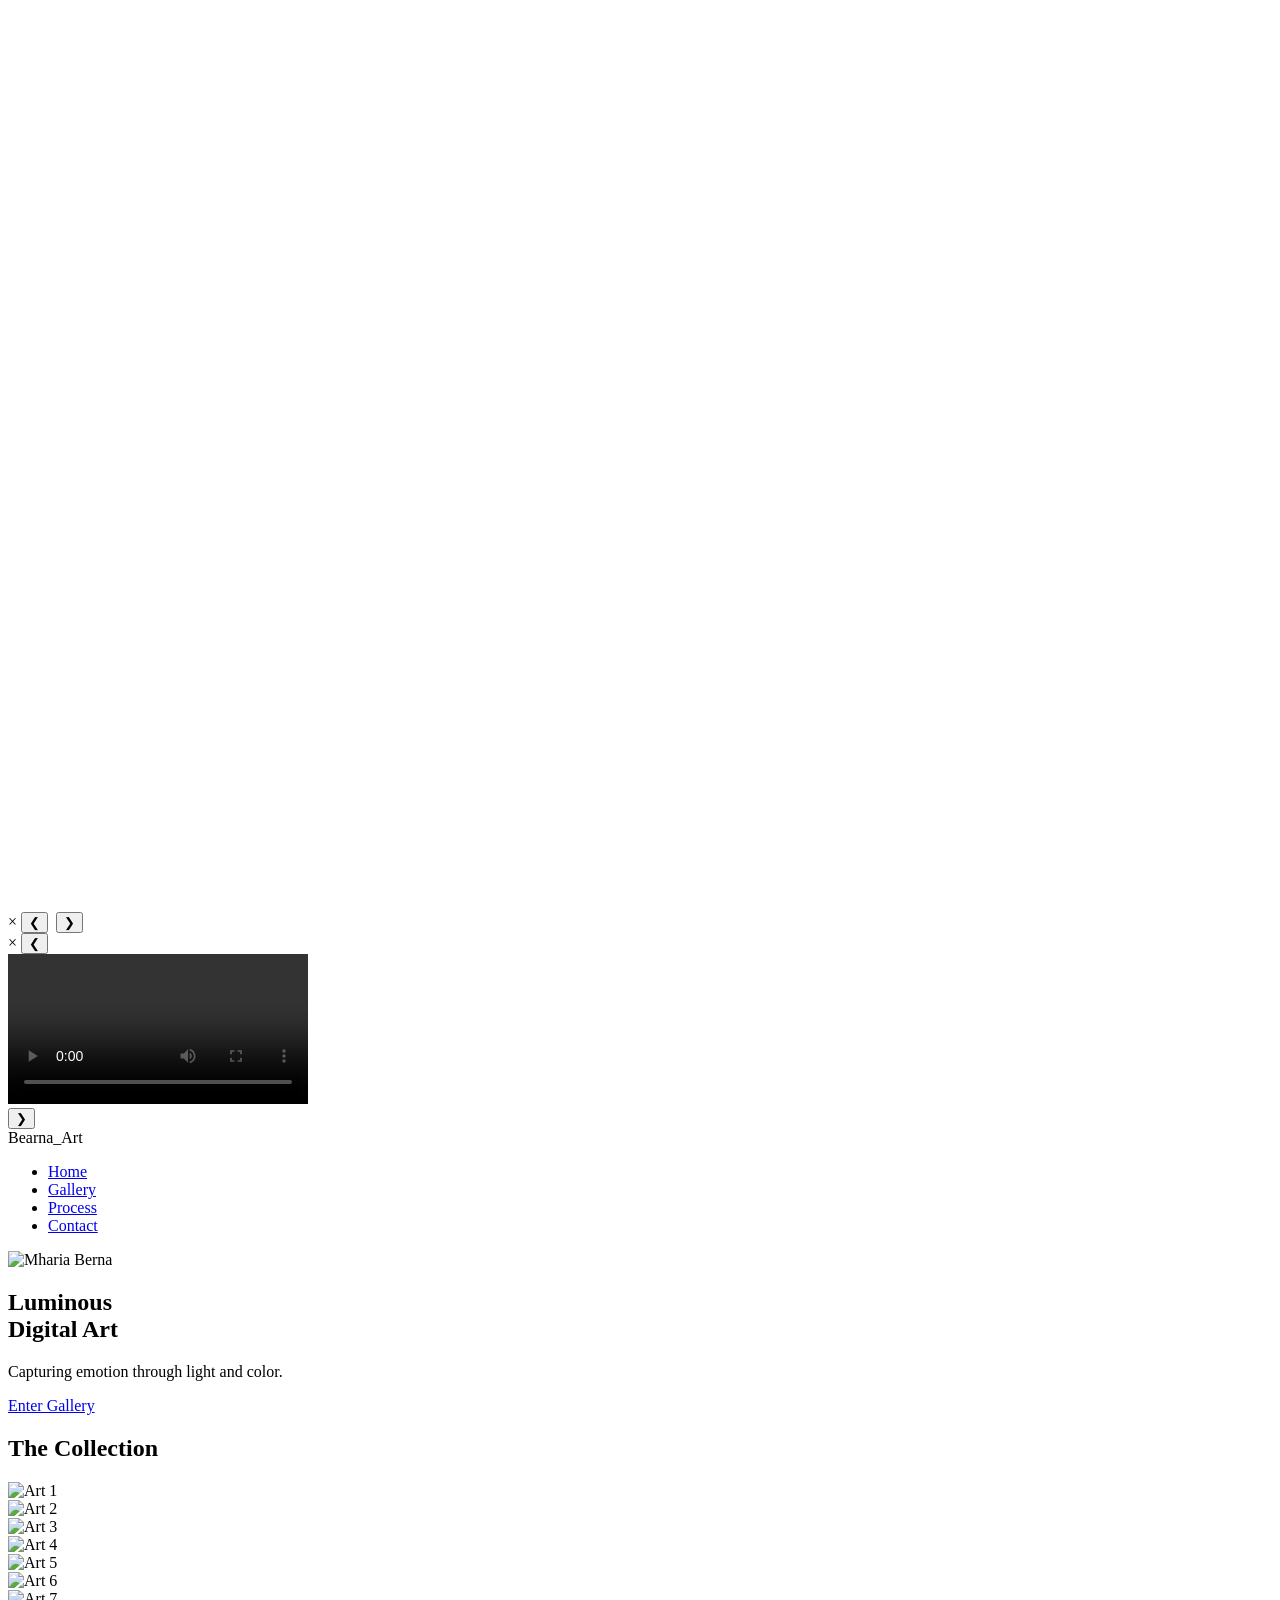
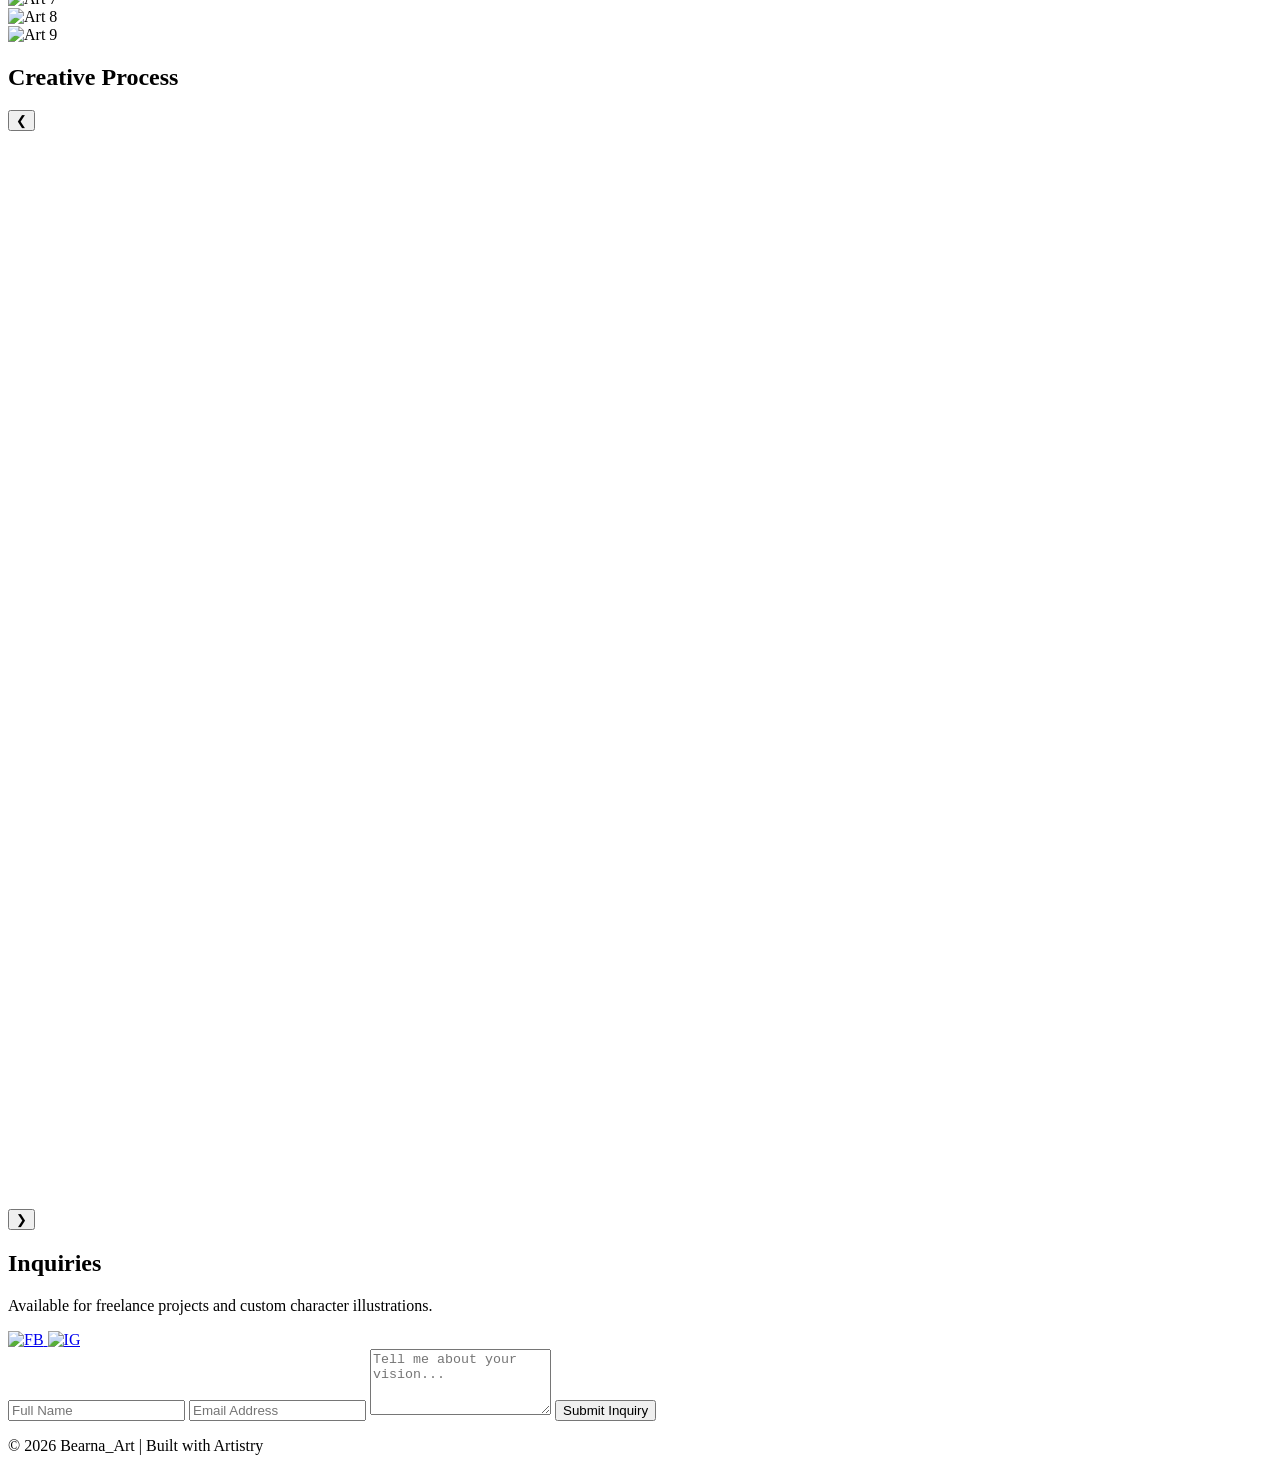
==== index.min.html @ 4965db38 "Add files via upload" ====
<!DOCTYPE html><html lang="en"><head><meta charset="UTF-8"><meta name="viewport" content="width=device-width,initial-scale=1"><title>Bearna_Art | Visual Artist</title><link href="https://fonts.googleapis.com/css2?family=Playfair+Display:ital,wght@0,700;1,700&family=Montserrat:wght@300;400;600&display=swap" rel="stylesheet"><link rel="stylesheet" href="style.css"><link rel="icon" type="image/jpeg" href="images/berna_art.jpg"></head><body><canvas id="paintCanvas"></canvas><div id="lightbox" class="lightbox" onclick="closeLightbox()"><span class="close">&times;</span> <button class="lb-nav lb-prev" onclick="event.stopPropagation(),navigateImages(-1)">&#10094;</button> <img class="lightbox-content" id="lightbox-img" onclick="event.stopPropagation()"> <button class="lb-nav lb-next" onclick="event.stopPropagation(),navigateImages(1)">&#10095;</button></div><div id="videoLightbox" class="lightbox" onclick="closeVideoLightbox()"><span class="close">&times;</span> <button class="lb-nav lb-prev" onclick="event.stopPropagation(),navigateVideos(-1)">&#10094;</button><div class="video-lightbox-wrapper" onclick="event.stopPropagation()"><video id="lightboxVideo" playsinline controls disablepictureinpicture controlslist="nodownload noplaybackrate nofullscreen" oncontextmenu="return!1"><source src="" type="video/mp4"></video></div><button class="lb-nav lb-next" onclick="event.stopPropagation(),navigateVideos(1)">&#10095;</button></div><nav class="glass"><div class="logo">Bearna<span>_Art</span></div><ul><li><a href="#home">Home</a></li><li><a href="#gallery">Gallery</a></li><li><a href="#video">Process</a></li><li><a href="#contact">Contact</a></li></ul></nav><section id="home" class="hero reveal"><div class="hero-container"><div class="profile-area"><div class="profile-pic-wrapper glass"><img src="images/berna_art.jpg" alt="Mharia Berna" class="profile-img"></div></div><div class="hero-content"><h1 class="serif-title">Luminous<br><span>Digital Art</span></h1><p class="subtitle">Capturing emotion through light and color.</p><div class="cta-spacer"><a href="#gallery" class="cta-main glass">Enter Gallery</a></div></div></div></section><section id="gallery" class="reveal"><h2 class="section-title serif-title">The Collection</h2><div class="gallery-container"><div class="gallery-grid" id="galleryGrid"><div class="art-card glass" onclick="openLightbox(this)"><img src="images/berna1.jpg" alt="Art 1"></div><div class="art-card glass" onclick="openLightbox(this)"><img src="images/berna2.jpg" alt="Art 2"></div><div class="art-card glass" onclick="openLightbox(this)"><img src="images/berna3.jpg" alt="Art 3"></div><div class="art-card glass" onclick="openLightbox(this)"><img src="images/berna4.jpg" alt="Art 4"></div><div class="art-card glass" onclick="openLightbox(this)"><img src="images/berna5.jpg" alt="Art 5"></div><div class="art-card glass" onclick="openLightbox(this)"><img src="images/berna6.jpg" alt="Art 6"></div><div class="art-card glass" onclick="openLightbox(this)"><img src="images/berna7.jpg" alt="Art 7"></div><div class="art-card glass" onclick="openLightbox(this)"><img src="images/berna8.jpg" alt="Art 8"></div><div class="art-card glass" onclick="openLightbox(this)"><img src="images/berna9.jpg" alt="Art 9"></div></div></div></section><section id="video" class="reveal"><h2 class="section-title serif-title">Creative Process</h2><div class="video-container" id="videoSliderContainer"><button class="slider-btn prev" onclick="moveVideoSlider(-1)">&#10094;</button><div class="video-viewport"><div class="video-slider" id="videoSlider"><div class="video-slide"><div class="video-wrapper glass"><video playsinline disablepictureinpicture controlslist="nodownload noplaybackrate nofullscreen"><source src="videos/Artwork1.mp4#t=0.001" type="video/mp4"></video></div></div><div class="video-slide"><div class="video-wrapper glass"><video playsinline disablepictureinpicture controlslist="nodownload noplaybackrate nofullscreen"><source src="videos/Artwork2.mp4#t=0.001" type="video/mp4"></video></div></div><div class="video-slide"><div class="video-wrapper glass"><video playsinline disablepictureinpicture controlslist="nodownload noplaybackrate nofullscreen"><source src="videos/Artwork3.mp4#t=0.001" type="video/mp4"></video></div></div><div class="video-slide"><div class="video-wrapper glass"><video playsinline disablepictureinpicture controlslist="nodownload noplaybackrate nofullscreen"><source src="videos/Artwork4.mp4#t=0.001" type="video/mp4"></video></div></div><div class="video-slide"><div class="video-wrapper glass"><video playsinline disablepictureinpicture controlslist="nodownload noplaybackrate nofullscreen"><source src="videos/Artwork5.mp4#t=0.001" type="video/mp4"></video></div></div><div class="video-slide"><div class="video-wrapper glass"><video playsinline disablepictureinpicture controlslist="nodownload noplaybackrate nofullscreen"><source src="videos/Artwork6.mp4#t=0.001" type="video/mp4"></video></div></div><div class="video-slide"><div class="video-wrapper glass"><video playsinline disablepictureinpicture controlslist="nodownload noplaybackrate nofullscreen"><source src="videos/Artwork7.mp4#t=0.001" type="video/mp4"></video></div></div></div></div><button class="slider-btn next" onclick="moveVideoSlider(1)">&#10095;</button></div></section><section id="contact" class="reveal"><div class="contact-container glass"><div class="contact-info"><h2 class="serif-title">Inquiries</h2><p>Available for freelance projects and custom character illustrations.</p><div class="social-links"><a href="https://www.facebook.com/mhariabernaalcancia" target="_blank" class="social-icon"><img src="https://upload.wikimedia.org/wikipedia/commons/b/b8/2021_Facebook_icon.svg" alt="FB" class="glass-icon"> </a><a href="https://www.instagram.com/bearna_art" target="_blank" class="social-icon"><img src="https://upload.wikimedia.org/wikipedia/commons/a/a5/Instagram_icon.png" alt="IG" class="glass-icon"></a></div></div><form class="contact-form" id="contactForm"><input type="text" name="name" id="userName" placeholder="Full Name" required> <input type="email" name="email" id="userEmail" placeholder="Email Address" required> <textarea name="message" id="userMessage" placeholder="Tell me about your vision..." rows="4" required></textarea> <button type="submit" id="submitBtn" class="submit-btn glass">Submit Inquiry</button></form><div id="thankYouMessage" class="thank-you-area" style="display:none"><div class="success-glow"></div><h2 class="serif-title">Message Sent</h2><p>Thank you for reaching out. I'll review your vision and get back to you shortly.</p><button onclick="resetForm()" class="cta-main glass" style="margin-top:20px;font-size:.7rem;padding:12px 30px">Send Another</button></div></div></section><footer><p>&copy; 2026 Bearna_Art | Built with Artistry</p></footer><script src="script.js"></script></body></html>
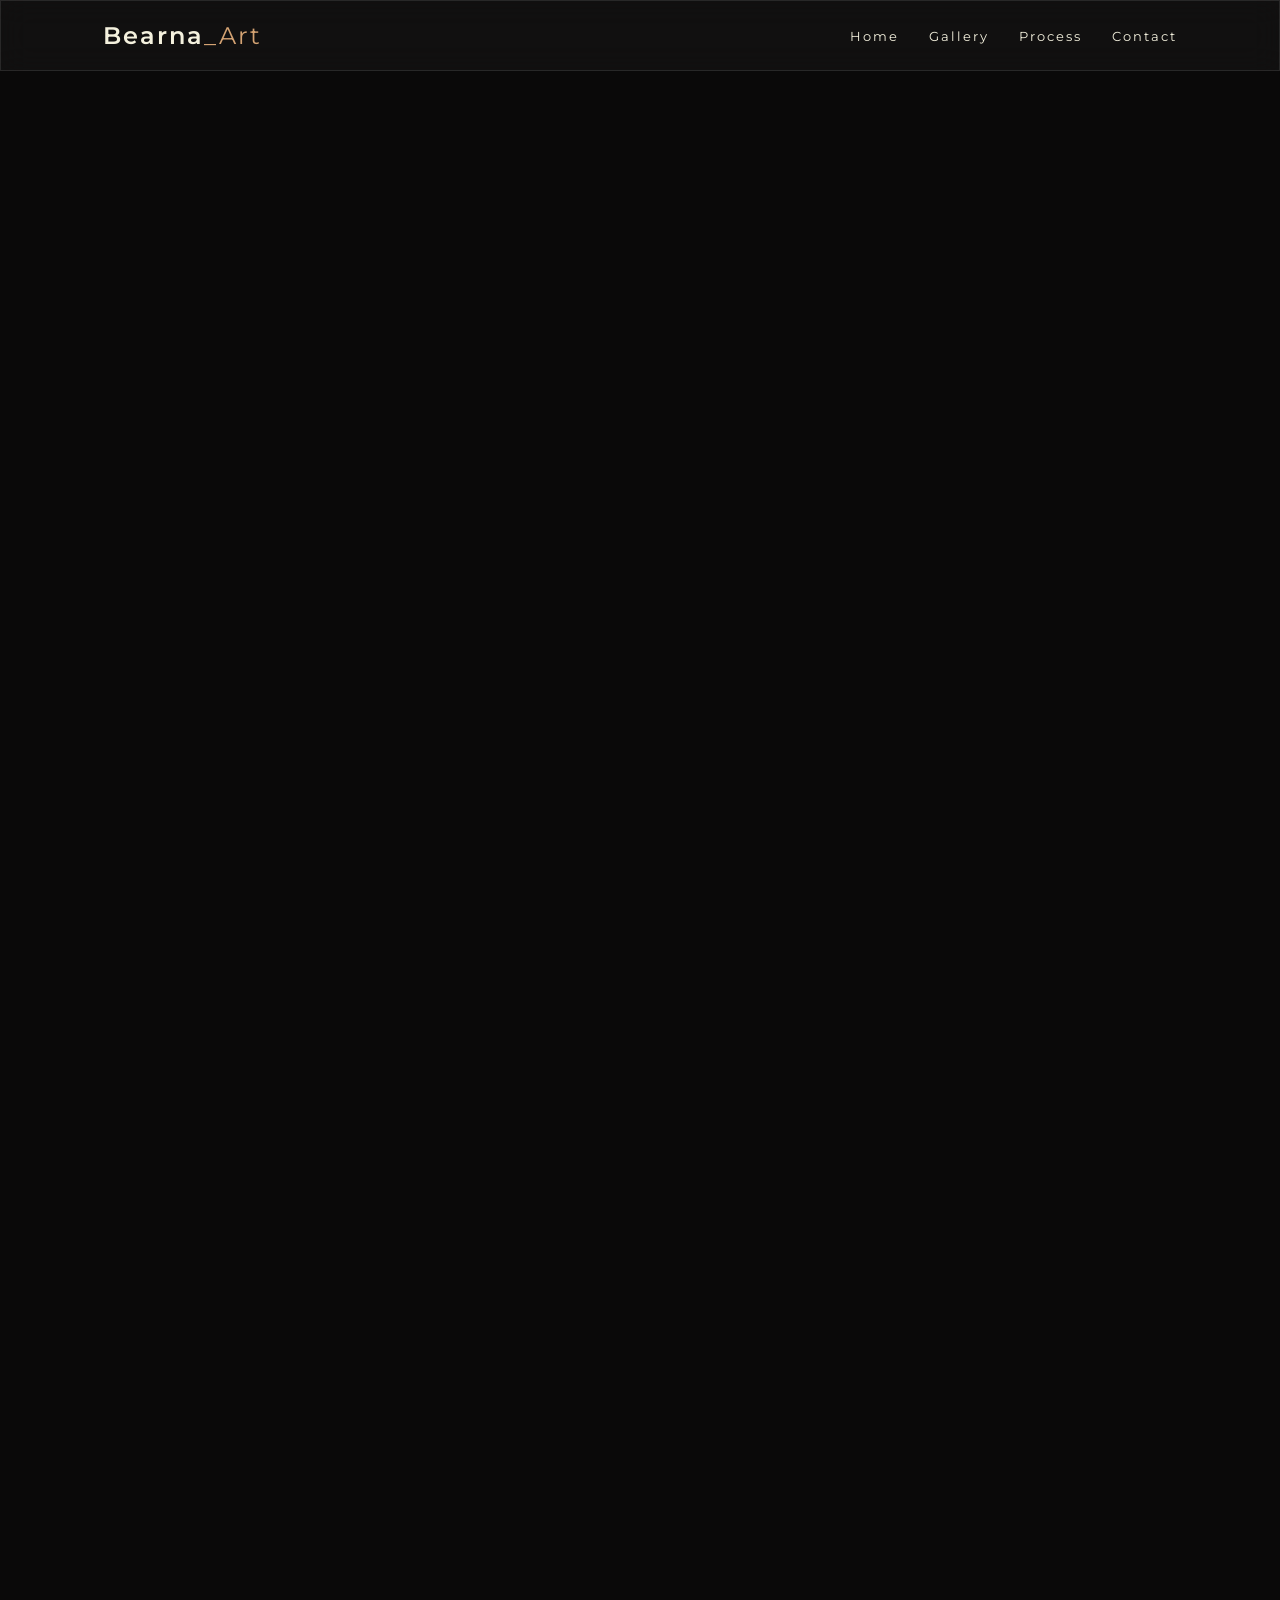
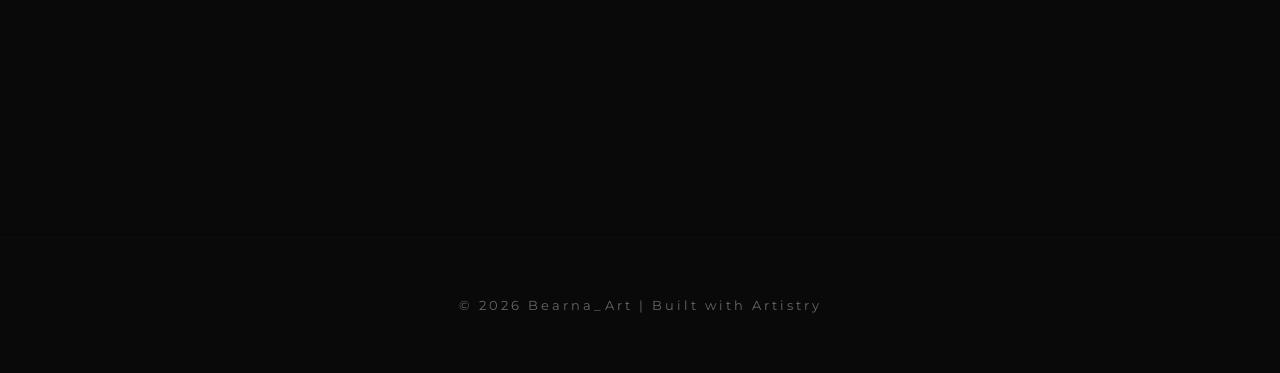
==== commit 0ab5de1f: "Add files via upload" ====
--- a/index.min.html
+++ b/index.min.html
@@ -1 +1 @@
-<!DOCTYPE html><html lang="en"><head><meta charset="UTF-8"><meta name="viewport" content="width=device-width,initial-scale=1"><title>Bearna_Art | Visual Artist</title><link href="https://fonts.googleapis.com/css2?family=Playfair+Display:ital,wght@0,700;1,700&family=Montserrat:wght@300;400;600&display=swap" rel="stylesheet"><link rel="stylesheet" href="style.css"><link rel="icon" type="image/jpeg" href="images/berna_art.jpg"></head><body><canvas id="paintCanvas"></canvas><div id="lightbox" class="lightbox" onclick="closeLightbox()"><span class="close">&times;</span> <button class="lb-nav lb-prev" onclick="event.stopPropagation(),navigateImages(-1)">&#10094;</button> <img class="lightbox-content" id="lightbox-img" onclick="event.stopPropagation()"> <button class="lb-nav lb-next" onclick="event.stopPropagation(),navigateImages(1)">&#10095;</button></div><div id="videoLightbox" class="lightbox" onclick="closeVideoLightbox()"><span class="close">&times;</span> <button class="lb-nav lb-prev" onclick="event.stopPropagation(),navigateVideos(-1)">&#10094;</button><div class="video-lightbox-wrapper" onclick="event.stopPropagation()"><video id="lightboxVideo" playsinline controls disablepictureinpicture controlslist="nodownload noplaybackrate nofullscreen" oncontextmenu="return!1"><source src="" type="video/mp4"></video></div><button class="lb-nav lb-next" onclick="event.stopPropagation(),navigateVideos(1)">&#10095;</button></div><nav class="glass"><div class="logo">Bearna<span>_Art</span></div><ul><li><a href="#home">Home</a></li><li><a href="#gallery">Gallery</a></li><li><a href="#video">Process</a></li><li><a href="#contact">Contact</a></li></ul></nav><section id="home" class="hero reveal"><div class="hero-container"><div class="profile-area"><div class="profile-pic-wrapper glass"><img src="images/berna_art.jpg" alt="Mharia Berna" class="profile-img"></div></div><div class="hero-content"><h1 class="serif-title">Luminous<br><span>Digital Art</span></h1><p class="subtitle">Capturing emotion through light and color.</p><div class="cta-spacer"><a href="#gallery" class="cta-main glass">Enter Gallery</a></div></div></div></section><section id="gallery" class="reveal"><h2 class="section-title serif-title">The Collection</h2><div class="gallery-container"><div class="gallery-grid" id="galleryGrid"><div class="art-card glass" onclick="openLightbox(this)"><img src="images/berna1.jpg" alt="Art 1"></div><div class="art-card glass" onclick="openLightbox(this)"><img src="images/berna2.jpg" alt="Art 2"></div><div class="art-card glass" onclick="openLightbox(this)"><img src="images/berna3.jpg" alt="Art 3"></div><div class="art-card glass" onclick="openLightbox(this)"><img src="images/berna4.jpg" alt="Art 4"></div><div class="art-card glass" onclick="openLightbox(this)"><img src="images/berna5.jpg" alt="Art 5"></div><div class="art-card glass" onclick="openLightbox(this)"><img src="images/berna6.jpg" alt="Art 6"></div><div class="art-card glass" onclick="openLightbox(this)"><img src="images/berna7.jpg" alt="Art 7"></div><div class="art-card glass" onclick="openLightbox(this)"><img src="images/berna8.jpg" alt="Art 8"></div><div class="art-card glass" onclick="openLightbox(this)"><img src="images/berna9.jpg" alt="Art 9"></div></div></div></section><section id="video" class="reveal"><h2 class="section-title serif-title">Creative Process</h2><div class="video-container" id="videoSliderContainer"><button class="slider-btn prev" onclick="moveVideoSlider(-1)">&#10094;</button><div class="video-viewport"><div class="video-slider" id="videoSlider"><div class="video-slide"><div class="video-wrapper glass"><video playsinline disablepictureinpicture controlslist="nodownload noplaybackrate nofullscreen"><source src="videos/Artwork1.mp4#t=0.001" type="video/mp4"></video></div></div><div class="video-slide"><div class="video-wrapper glass"><video playsinline disablepictureinpicture controlslist="nodownload noplaybackrate nofullscreen"><source src="videos/Artwork2.mp4#t=0.001" type="video/mp4"></video></div></div><div class="video-slide"><div class="video-wrapper glass"><video playsinline disablepictureinpicture controlslist="nodownload noplaybackrate nofullscreen"><source src="videos/Artwork3.mp4#t=0.001" type="video/mp4"></video></div></div><div class="video-slide"><div class="video-wrapper glass"><video playsinline disablepictureinpicture controlslist="nodownload noplaybackrate nofullscreen"><source src="videos/Artwork4.mp4#t=0.001" type="video/mp4"></video></div></div><div class="video-slide"><div class="video-wrapper glass"><video playsinline disablepictureinpicture controlslist="nodownload noplaybackrate nofullscreen"><source src="videos/Artwork5.mp4#t=0.001" type="video/mp4"></video></div></div><div class="video-slide"><div class="video-wrapper glass"><video playsinline disablepictureinpicture controlslist="nodownload noplaybackrate nofullscreen"><source src="videos/Artwork6.mp4#t=0.001" type="video/mp4"></video></div></div><div class="video-slide"><div class="video-wrapper glass"><video playsinline disablepictureinpicture controlslist="nodownload noplaybackrate nofullscreen"><source src="videos/Artwork7.mp4#t=0.001" type="video/mp4"></video></div></div></div></div><button class="slider-btn next" onclick="moveVideoSlider(1)">&#10095;</button></div></section><section id="contact" class="reveal"><div class="contact-container glass"><div class="contact-info"><h2 class="serif-title">Inquiries</h2><p>Available for freelance projects and custom character illustrations.</p><div class="social-links"><a href="https://www.facebook.com/mhariabernaalcancia" target="_blank" class="social-icon"><img src="https://upload.wikimedia.org/wikipedia/commons/b/b8/2021_Facebook_icon.svg" alt="FB" class="glass-icon"> </a><a href="https://www.instagram.com/bearna_art" target="_blank" class="social-icon"><img src="https://upload.wikimedia.org/wikipedia/commons/a/a5/Instagram_icon.png" alt="IG" class="glass-icon"></a></div></div><form class="contact-form" id="contactForm"><input type="text" name="name" id="userName" placeholder="Full Name" required> <input type="email" name="email" id="userEmail" placeholder="Email Address" required> <textarea name="message" id="userMessage" placeholder="Tell me about your vision..." rows="4" required></textarea> <button type="submit" id="submitBtn" class="submit-btn glass">Submit Inquiry</button></form><div id="thankYouMessage" class="thank-you-area" style="display:none"><div class="success-glow"></div><h2 class="serif-title">Message Sent</h2><p>Thank you for reaching out. I'll review your vision and get back to you shortly.</p><button onclick="resetForm()" class="cta-main glass" style="margin-top:20px;font-size:.7rem;padding:12px 30px">Send Another</button></div></div></section><footer><p>&copy; 2026 Bearna_Art | Built with Artistry</p></footer><script src="script.js"></script></body></html>+<!DOCTYPE html><html lang="en"><head><meta charset="UTF-8"><meta name="viewport" content="width=device-width,initial-scale=1"><title>Bearna_Art | Visual Artist</title><link href="https://fonts.googleapis.com/css2?family=Playfair+Display:ital,wght@0,700;1,700&family=Montserrat:wght@300;400;600&display=swap" rel="stylesheet"><link rel="stylesheet" href="style.css"><link rel="icon" type="image/jpeg" href="images/berna_art.jpg"></head><body><canvas id="paintCanvas"></canvas><div id="lightbox" class="lightbox" onclick="closeLightbox()"><span class="close">&times;</span> <button class="lb-nav lb-prev" onclick="event.stopPropagation(); navigateImages(-1)">&#10094;</button> <img class="lightbox-content" id="lightbox-img" onclick="event.stopPropagation()"> <button class="lb-nav lb-next" onclick="event.stopPropagation(); navigateImages(1)">&#10095;</button></div><div id="videoLightbox" class="lightbox" onclick="closeVideoLightbox()"><span class="close">&times;</span> <button class="lb-nav lb-prev" onclick="event.stopPropagation(); navigateVideos(-1)">&#10094;</button><div class="video-lightbox-wrapper" onclick="event.stopPropagation()"><video id="lightboxVideo" playsinline controls disablepictureinpicture controlslist="nodownload noplaybackrate nofullscreen" oncontextmenu="return false;"><source src="" type="video/mp4"></video></div><button class="lb-nav lb-next" onclick="event.stopPropagation(); navigateVideos(1)">&#10095;</button></div><nav class="glass"><div class="logo">Bearna<span>_Art</span></div><ul><li><a href="#home">Home</a></li><li><a href="#gallery">Gallery</a></li><li><a href="#video">Process</a></li><li><a href="#contact">Contact</a></li></ul></nav><section id="home" class="hero reveal"><div class="hero-container"><div class="profile-area"><div class="profile-pic-wrapper glass"><img src="images/berna_art.jpg" alt="Mharia Berna" class="profile-img"></div></div><div class="hero-content"><h1 class="serif-title">Luminous<br><span>Digital Art</span></h1><p class="subtitle">Capturing emotion through light and color.</p><div class="cta-spacer"><a href="#gallery" class="cta-main glass">Enter Gallery</a></div></div></div></section><section id="gallery" class="reveal"><h2 class="section-title serif-title">The Collection</h2><div class="gallery-container"><div class="gallery-grid" id="galleryGrid"><div class="art-card glass" onclick="openLightbox(this)"><img src="images/berna1.jpg" alt="Art 1"></div><div class="art-card glass" onclick="openLightbox(this)"><img src="images/berna2.jpg" alt="Art 2"></div><div class="art-card glass" onclick="openLightbox(this)"><img src="images/berna3.jpg" alt="Art 3"></div><div class="art-card glass" onclick="openLightbox(this)"><img src="images/berna4.jpg" alt="Art 4"></div><div class="art-card glass" onclick="openLightbox(this)"><img src="images/berna5.jpg" alt="Art 5"></div><div class="art-card glass" onclick="openLightbox(this)"><img src="images/berna6.jpg" alt="Art 6"></div><div class="art-card glass" onclick="openLightbox(this)"><img src="images/berna7.jpg" alt="Art 7"></div><div class="art-card glass" onclick="openLightbox(this)"><img src="images/berna8.jpg" alt="Art 8"></div><div class="art-card glass" onclick="openLightbox(this)"><img src="images/berna9.jpg" alt="Art 9"></div><div class="art-card glass" onclick="openLightbox(this)"><img src="images/IMG_1.jpg" alt="Art 1"></div><div class="art-card glass" onclick="openLightbox(this)"><img src="images/IMG_2.jpg" alt="Art 1"></div><div class="art-card glass" onclick="openLightbox(this)"><img src="images/IMG_3.JPG" alt="Art 1"></div><div class="art-card glass" onclick="openLightbox(this)"><img src="images/IMG_4.JPG" alt="Art 1"></div><div class="art-card glass" onclick="openLightbox(this)"><img src="images/IMG_5.JPG" alt="Art 1"></div><div class="art-card glass" onclick="openLightbox(this)"><img src="images/IMG_6.JPG" alt="Art 1"></div><div class="art-card glass" onclick="openLightbox(this)"><img src="images/IMG_7.JPG" alt="Art 1"></div><div class="art-card glass" onclick="openLightbox(this)"><img src="images/IMG_8.JPG" alt="Art 1"></div><div class="art-card glass" onclick="openLightbox(this)"><img src="images/IMG_9.JPG" alt="Art 1"></div><div class="art-card glass" onclick="openLightbox(this)"><img src="images/IMG_10.jpg" alt="Art 1"></div><div class="art-card glass" onclick="openLightbox(this)"><img src="images/IMG_11.JPG" alt="Art 1"></div><div class="art-card glass" onclick="openLightbox(this)"><img src="images/IMG_12.jpg" alt="Art 1"></div><div class="art-card glass" onclick="openLightbox(this)"><img src="images/IMG_13.JPG" alt="Art 1"></div><div class="art-card glass" onclick="openLightbox(this)"><img src="images/IMG_14.JPG" alt="Art 1"></div><div class="art-card glass" onclick="openLightbox(this)"><img src="images/IMG_15.JPG" alt="Art 1"></div><div class="art-card glass" onclick="openLightbox(this)"><img src="images/IMG_16.JPG" alt="Art 1"></div><div class="art-card glass" onclick="openLightbox(this)"><img src="images/IMG_17.JPG" alt="Art 1"></div><div class="art-card glass" onclick="openLightbox(this)"><img src="images/IMG_18.JPG" alt="Art 1"></div><div class="art-card glass" onclick="openLightbox(this)"><img src="images/IMG_19.JPG" alt="Art 1"></div><div class="art-card glass" onclick="openLightbox(this)"><img src="images/IMG_20.JPG" alt="Art 1"></div><div class="art-card glass" onclick="openLightbox(this)"><img src="images/IMG_21.JPG" alt="Art 1"></div><div class="art-card glass" onclick="openLightbox(this)"><img src="images/IMG_22.JPG" alt="Art 1"></div><div class="art-card glass" onclick="openLightbox(this)"><img src="images/IMG_23.JPG" alt="Art 1"></div><div class="art-card glass" onclick="openLightbox(this)"><img src="images/IMG_24.JPG" alt="Art 1"></div><div class="art-card glass" onclick="openLightbox(this)"><img src="images/IMG_25.JPG" alt="Art 1"></div><div class="art-card glass" onclick="openLightbox(this)"><img src="images/IMG_26.JPG" alt="Art 1"></div><div class="art-card glass" onclick="openLightbox(this)"><img src="images/IMG_27.JPG" alt="Art 1"></div><div class="art-card glass" onclick="openLightbox(this)"><img src="images/IMG_28.JPG" alt="Art 1"></div></div></div></section><section id="video" class="reveal"><h2 class="section-title serif-title">Creative Process</h2><div class="video-container" id="videoSliderContainer"><button class="slider-btn prev" onclick="moveVideoSlider(-1)">&#10094;</button><div class="video-viewport"><div class="video-slider" id="videoSlider"><div class="video-slide"><div class="video-wrapper glass"><video playsinline disablepictureinpicture controlslist="nodownload noplaybackrate nofullscreen"><source src="videos/Artwork1.mp4#t=0.001" type="video/mp4"></video></div></div><div class="video-slide"><div class="video-wrapper glass"><video playsinline disablepictureinpicture controlslist="nodownload noplaybackrate nofullscreen"><source src="videos/Artwork2.mp4#t=0.001" type="video/mp4"></video></div></div><div class="video-slide"><div class="video-wrapper glass"><video playsinline disablepictureinpicture controlslist="nodownload noplaybackrate nofullscreen"><source src="videos/Artwork3.mp4#t=0.001" type="video/mp4"></video></div></div><div class="video-slide"><div class="video-wrapper glass"><video playsinline disablepictureinpicture controlslist="nodownload noplaybackrate nofullscreen"><source src="videos/Artwork4.mp4#t=0.001" type="video/mp4"></video></div></div><div class="video-slide"><div class="video-wrapper glass"><video playsinline disablepictureinpicture controlslist="nodownload noplaybackrate nofullscreen"><source src="videos/Artwork5.mp4#t=0.001" type="video/mp4"></video></div></div><div class="video-slide"><div class="video-wrapper glass"><video playsinline disablepictureinpicture controlslist="nodownload noplaybackrate nofullscreen"><source src="videos/Artwork6.mp4#t=0.001" type="video/mp4"></video></div></div><div class="video-slide"><div class="video-wrapper glass"><video playsinline disablepictureinpicture controlslist="nodownload noplaybackrate nofullscreen"><source src="videos/Artwork7.mp4#t=0.001" type="video/mp4"></video></div></div></div></div><button class="slider-btn next" onclick="moveVideoSlider(1)">&#10095;</button></div></section><section id="contact" class="reveal"><div class="contact-container glass"><div class="contact-info"><h2 class="serif-title">Inquiries</h2><p>Available for freelance projects and custom character illustrations.</p><div class="social-links"><a href="https://www.facebook.com/mhariabernaalcancia" target="_blank" class="social-icon"><img src="https://upload.wikimedia.org/wikipedia/commons/b/b8/2021_Facebook_icon.svg" alt="FB" class="glass-icon"> </a><a href="https://www.instagram.com/bearna_art" target="_blank" class="social-icon"><img src="https://upload.wikimedia.org/wikipedia/commons/a/a5/Instagram_icon.png" alt="IG" class="glass-icon"></a></div></div><form class="contact-form" id="contactForm"><input type="text" name="name" id="userName" placeholder="Full Name" required> <input type="email" name="email" id="userEmail" placeholder="Email Address" required> <textarea name="message" id="userMessage" placeholder="Tell me about your vision..." rows="4" required></textarea> <button type="submit" id="submitBtn" class="submit-btn glass">Submit Inquiry</button></form><div id="thankYouMessage" class="thank-you-area" style="display:none"><div class="success-glow"></div><h2 class="serif-title">Message Sent</h2><p>Thank you for reaching out. I'll review your vision and get back to you shortly.</p><button onclick="resetForm()" class="cta-main glass" style="margin-top:20px;font-size:.7rem;padding:12px 30px">Send Another</button></div></div></section><footer><p>&copy; 2026 Bearna_Art | Built with Artistry</p></footer><script src="script.js"></script></body></html>
--- a/style.css
+++ b/style.css
@@ -0,0 +1 @@
+:root{--bg:#0a0909;--accent:#d4a373;--accent-soft:rgba(212, 163, 115, 0.2);--text:#f4f1de;--glass:rgba(255, 255, 255, 0.03);--glass-border:1px solid rgba(255, 255, 255, 0.1)}.reveal{opacity:0;transform:translateY(50px);transition:all 3s cubic-bezier(.25,1,.5,1)}.reveal.active{opacity:1;transform:translateY(0)}::-webkit-scrollbar{width:10px}::-webkit-scrollbar-track{background:var(--bg)}::-webkit-scrollbar-thumb{background-color:var(--accent);border-radius:10px;border:2px solid var(--bg);background-clip:padding-box;cursor:auto!important}@media (hover:hover){::-webkit-scrollbar-thumb:hover{background-color:#e6b788}}*,::after,::before{margin:0;padding:0;box-sizing:border-box}html{scroll-behavior:smooth}body{background-color:var(--bg);color:var(--text);font-family:Montserrat,sans-serif;overflow-x:hidden}*{cursor:none}#paintCanvas{position:fixed;top:0;left:0;width:100vw;height:100vh;pointer-events:none;z-index:10001}.serif-title{font-family:'Playfair Display',serif;font-style:italic}.glass{background:var(--glass);border:var(--glass-border);backdrop-filter:blur(15px);-webkit-backdrop-filter:blur(15px)}nav{position:fixed;top:0;width:100%;display:flex;justify-content:space-between;padding:20px 8%;z-index:1000;align-items:center}.logo{font-size:1.5rem;font-weight:600;letter-spacing:2px}.logo span{color:var(--accent);font-weight:400}nav ul{display:flex;list-style:none}nav ul li{margin-left:30px}nav ul li a{text-decoration:none;color:var(--text);font-size:.8rem;letter-spacing:2px;transition:.3s;position:relative;padding-bottom:5px}nav ul li a::after{content:'';position:absolute;bottom:0;left:50%;width:0;height:1px;background:var(--accent);transition:width .3s ease,left .3s ease;transform:translateX(-50%)}@media (hover:hover){nav ul li a:hover::after{width:100%}nav ul li a:hover{color:var(--accent)}}.hero{min-height:100dvh;display:flex;align-items:center;justify-content:center;padding:0 8%}.hero-container{display:flex;align-items:center;gap:100px;max-width:1200px}.profile-pic-wrapper{width:350px;height:350px;border-radius:50%;padding:15px;animation:float 6s ease-in-out infinite}.profile-img{width:100%;height:100%;object-fit:cover;border-radius:50%;border:1px solid var(--accent-soft)}@keyframes float{0%,100%{transform:translateY(0)}50%{transform:translateY(-20px)}}.hero h1{font-size:clamp(3rem,6vw,5rem);line-height:1}.hero h1 span{color:var(--accent)}.subtitle{margin-top:15px;font-size:1.1rem;letter-spacing:3px;opacity:.7}.cta-spacer{margin-top:60px}.cta-main,.submit-btn{padding:18px 50px;color:var(--text);text-decoration:none;font-weight:600;text-transform:uppercase;letter-spacing:4px;transition:all .4s ease;display:inline-block;border-radius:10px;border:1px solid transparent;background:rgba(255,255,255,.03);border:1px solid rgba(255,255,255,.1)}@media (hover:hover){.cta-main:hover,.submit-btn:hover{background:rgba(212,163,115,.2);color:var(--text);border-color:var(--accent);backdrop-filter:blur(5px);box-shadow:0 5px 20px rgba(212,163,115,.3);transform:translateY(-3px)}}.section-title{text-align:center;margin-bottom:25px;font-size:2.5rem}.slider-btn{position:absolute;top:50%;transform:translateY(-50%);background:rgba(0,0,0,.4);border:1px solid var(--accent);color:var(--accent);padding:20px;border-radius:50%;z-index:10;transition:all .4s ease}@media (hover:hover){.slider-btn:hover{background:rgba(212,163,115,.3);color:var(--text);backdrop-filter:blur(5px);box-shadow:0 0 15px rgba(212,163,115,.4)}}.prev{left:-60px}.next{right:-60px}#gallery{padding:60px 0;min-height:100vh;display:flex;flex-direction:column;justify-content:center;align-items:center;overflow:hidden;width:100%}.gallery-container{width:90%;max-width:1200px;margin:0 auto}.gallery-grid{display:grid;grid-template-columns:repeat(3,1fr);gap:15px;max-height:680px;overflow-y:auto;padding:10px 15px 10px 10px}.art-card{height:320px;padding:10px}.art-card img{width:100%;height:100%;object-fit:cover;border-radius:10px;transition:.5s;cursor:pointer}@media (hover:hover){.art-card:hover img{transform:scale(1.03);filter:brightness(1.1) contrast(1.05)}}.lightbox{display:none;position:fixed;z-index:10000;left:0;top:0;width:100%;height:100%;background-color:rgba(0,0,0,.95);backdrop-filter:blur(10px);justify-content:center;align-items:center;opacity:0;transition:opacity .4s ease;pointer-events:none}.lightbox.active{display:flex;opacity:1;pointer-events:auto}.lightbox-content{max-width:85%;max-height:85%;border:var(--glass-border);box-shadow:0 0 50px rgba(0,0,0,.5);transform:scale(.9);transition:transform .4s cubic-bezier(.2,1,.3,1)}.lightbox.active .lightbox-content{transform:scale(1)}@keyframes zoom{from{transform:scale(.8);opacity:0}to{transform:scale(1);opacity:1}}.close{position:absolute;top:30px;right:50px;color:#fff;font-size:40px;z-index:2001;cursor:pointer}#video{padding:60px 0;min-height:100vh;display:flex;flex-direction:column;justify-content:center;align-items:center;overflow:hidden;width:100%}.video-container{position:relative;width:90%;max-width:1300px;margin:0 auto}.video-viewport{overflow:hidden;border-radius:20px;width:100%}.video-slider{display:flex;transition:transform .6s cubic-bezier(.4,0,.2,1)}.video-slide{flex:0 0 33.3333%;padding:0 10px}.video-wrapper{padding:15px;border-radius:20px;height:100%}#contact{padding:120px 8%;display:flex;justify-content:center}.contact-container{display:grid;grid-template-columns:1fr 1fr;gap:80px;max-width:1100px;padding:80px;border-radius:40px}.contact-info h2{font-size:3rem;margin-bottom:20px}.social-links{display:flex;gap:20px;margin-top:40px}.social-icon{display:flex;align-items:center;justify-content:center;width:60px;height:60px;border-radius:50%;background:rgba(255,255,255,.05);border:1px solid rgba(255,255,255,.1);transition:all .4s ease;position:relative;overflow:hidden;text-decoration:none;isolation:isolate}.social-icon::before{content:'';position:absolute;top:0;left:0;width:100%;height:100%;background:var(--accent);opacity:0;transition:opacity .4s ease;z-index:-1}.glass-icon{width:25px;height:25px;filter:invert(1) sepia(1) saturate(5) hue-rotate(340deg);opacity:.8;transition:all .4s ease;z-index:1}@media (hover:hover){.social-icon:hover{transform:translateY(-8px);box-shadow:0 10px 25px rgba(212,163,115,.4);border-color:var(--accent)}.social-icon:hover::before{opacity:.2}.social-icon:hover .glass-icon{opacity:1;transform:scale(1.1);filter:brightness(1.5) drop-shadow(0 0 5px rgba(212, 163, 115, .8))}}.contact-form{display:flex;flex-direction:column;gap:20px}.contact-form input,.contact-form textarea{background:rgba(255,255,255,.03);border:1px solid rgba(255,255,255,.1);padding:20px;color:#fff;border-radius:10px;font-family:Montserrat,sans-serif;outline:0;transition:border-color .3s ease}.contact-form input:focus,.contact-form textarea:focus{border-color:var(--accent)}footer{text-align:center;padding:60px;font-size:.8rem;opacity:.4;letter-spacing:3px;border-top:1px solid rgba(255,255,255,.05)}video::-internal-media-controls-download-button{display:none}video::-webkit-media-controls-enclosure{overflow:hidden}video::-webkit-media-controls-panel{width:calc(100% + 30px)}.video-wrapper video{outline:0;border-radius:15px;object-fit:cover;background:#000;width:100%;height:450px;display:block;transition:transform .2s ease;cursor:pointer}.video-wrapper:hover video{transform:scale(1.05)}video::-webkit-media-controls-play-button,video::-webkit-media-controls-timeline{filter:sepia(1) hue-rotate(340deg) brightness(.9)}.art-card img,.close,.video-wrapper video,a,button,img,video{cursor:none!important}:-moz-full-screen,:-moz-full-screen *,:-ms-fullscreen,:-ms-fullscreen *,:-webkit-full-screen,:-webkit-full-screen *,:fullscreen,:fullscreen *{cursor:default!important}:-webkit-full-screen,:-webkit-full-screen *,:fullscreen,:fullscreen *{cursor:auto!important}.video-wrapper:-webkit-full-screen,.video-wrapper:fullscreen{width:100vw;height:100vh;background:#000;display:flex;justify-content:center;align-items:center;padding:0;border-radius:0;border:none}.video-wrapper:-webkit-full-screen video,.video-wrapper:fullscreen video{width:100%!important;height:100%!important;max-width:100vw!important;max-height:100vh!important;object-fit:contain!important;border-radius:0;background:#000;cursor:none!important}video::-webkit-media-controls-fullscreen-button{display:block!important}.gallery-grid:hover{cursor:auto!important}.video-lightbox-wrapper{width:90vw;height:90vh;max-width:1100px;display:flex;align-items:center;justify-content:center;transform:scale(.8);opacity:0;transition:transform .45s cubic-bezier(.2,.8,.2,1),opacity .45s ease}.lightbox.active .video-lightbox-wrapper{transform:scale(1);opacity:1}#lightboxVideo{width:100%;height:100%;object-fit:contain;border-radius:20px;border:var(--glass-border);background:#000}#videoLightbox{z-index:10000}.thank-you-area{display:flex;flex-direction:column;align-items:center;justify-content:center;text-align:center;animation:fadeInLuminous .8s ease forwards;position:relative}.success-glow{position:absolute;width:150px;height:150px;background:var(--accent);filter:blur(80px);opacity:.2;z-index:-1}@keyframes fadeInLuminous{from{opacity:0;transform:translateY(20px) scale(.95)}to{opacity:1;transform:translateY(0) scale(1)}}.play-icon{position:absolute;top:50%;left:50%;transform:translate(-50%,-50%);font-size:50px;color:#fff;opacity:.7;pointer-events:none;transition:opacity .3s ease}.video-wrapper{position:relative}.video-wrapper:hover .play-icon{opacity:0}section{scroll-margin-top:0}#gallery,#video{min-height:100dvh;padding-top:100px;padding-bottom:20px}body.no-scroll{overflow:hidden;height:100vh}.lb-nav{position:absolute;top:50%;transform:translateY(-50%);background:rgba(0,0,0,.5);border:1px solid var(--accent);color:var(--accent);padding:15px 20px;font-size:24px;border-radius:50%;cursor:none!important;z-index:10005;transition:all .4s ease}@media (hover:hover){.lb-nav:hover{background:rgba(212,163,115,.3);color:var(--text);backdrop-filter:blur(5px);box-shadow:0 0 15px rgba(212,163,115,.4)}}.lb-nav:hover{background:var(--accent);color:var(--bg);box-shadow:0 0 20px var(--accent)}.lb-prev{left:30px}.lb-next{right:30px}@media (max-width:1000px){nav{padding:15px 5%;flex-direction:column;gap:10px}.hero{padding-top:120px}.hero-container{flex-direction:column;text-align:center;gap:50px}.contact-container{grid-template-columns:1fr;padding:40px}.gallery-grid{grid-template-columns:repeat(2,1fr);max-height:600px}.video-slide{flex:0 0 100%}.social-links{justify-content:center}#videoSliderContainer{touch-action:pan-y}.play-icon{display:none!important}#videoLightbox .play-icon{display:none!important}.gallery-grid{max-height:65dvh}.video-wrapper video{height:50dvh}.lb-nav{display:none!important}.slider-btn{display:none!important}}@media (max-width:768px){.lb-nav{padding:10px 15px;font-size:20px}.lb-prev{left:10px}.lb-next{right:10px}}
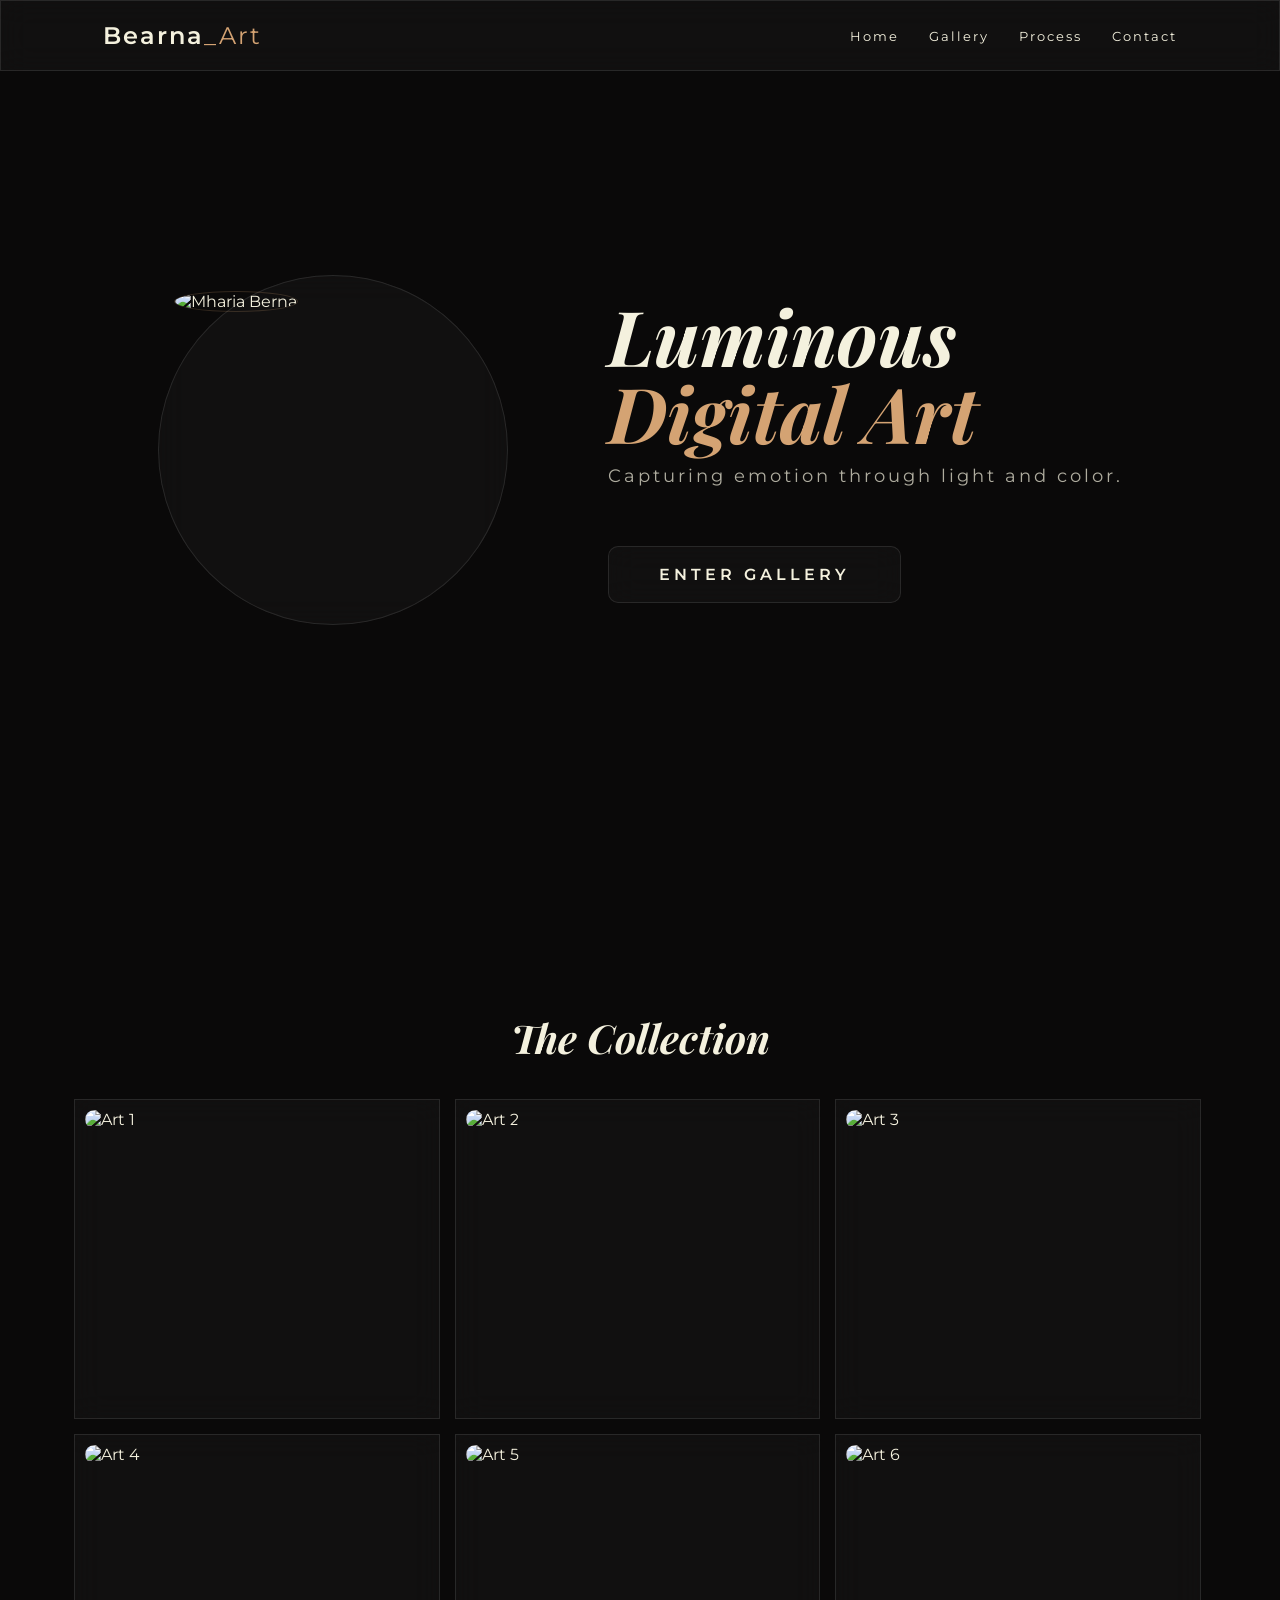
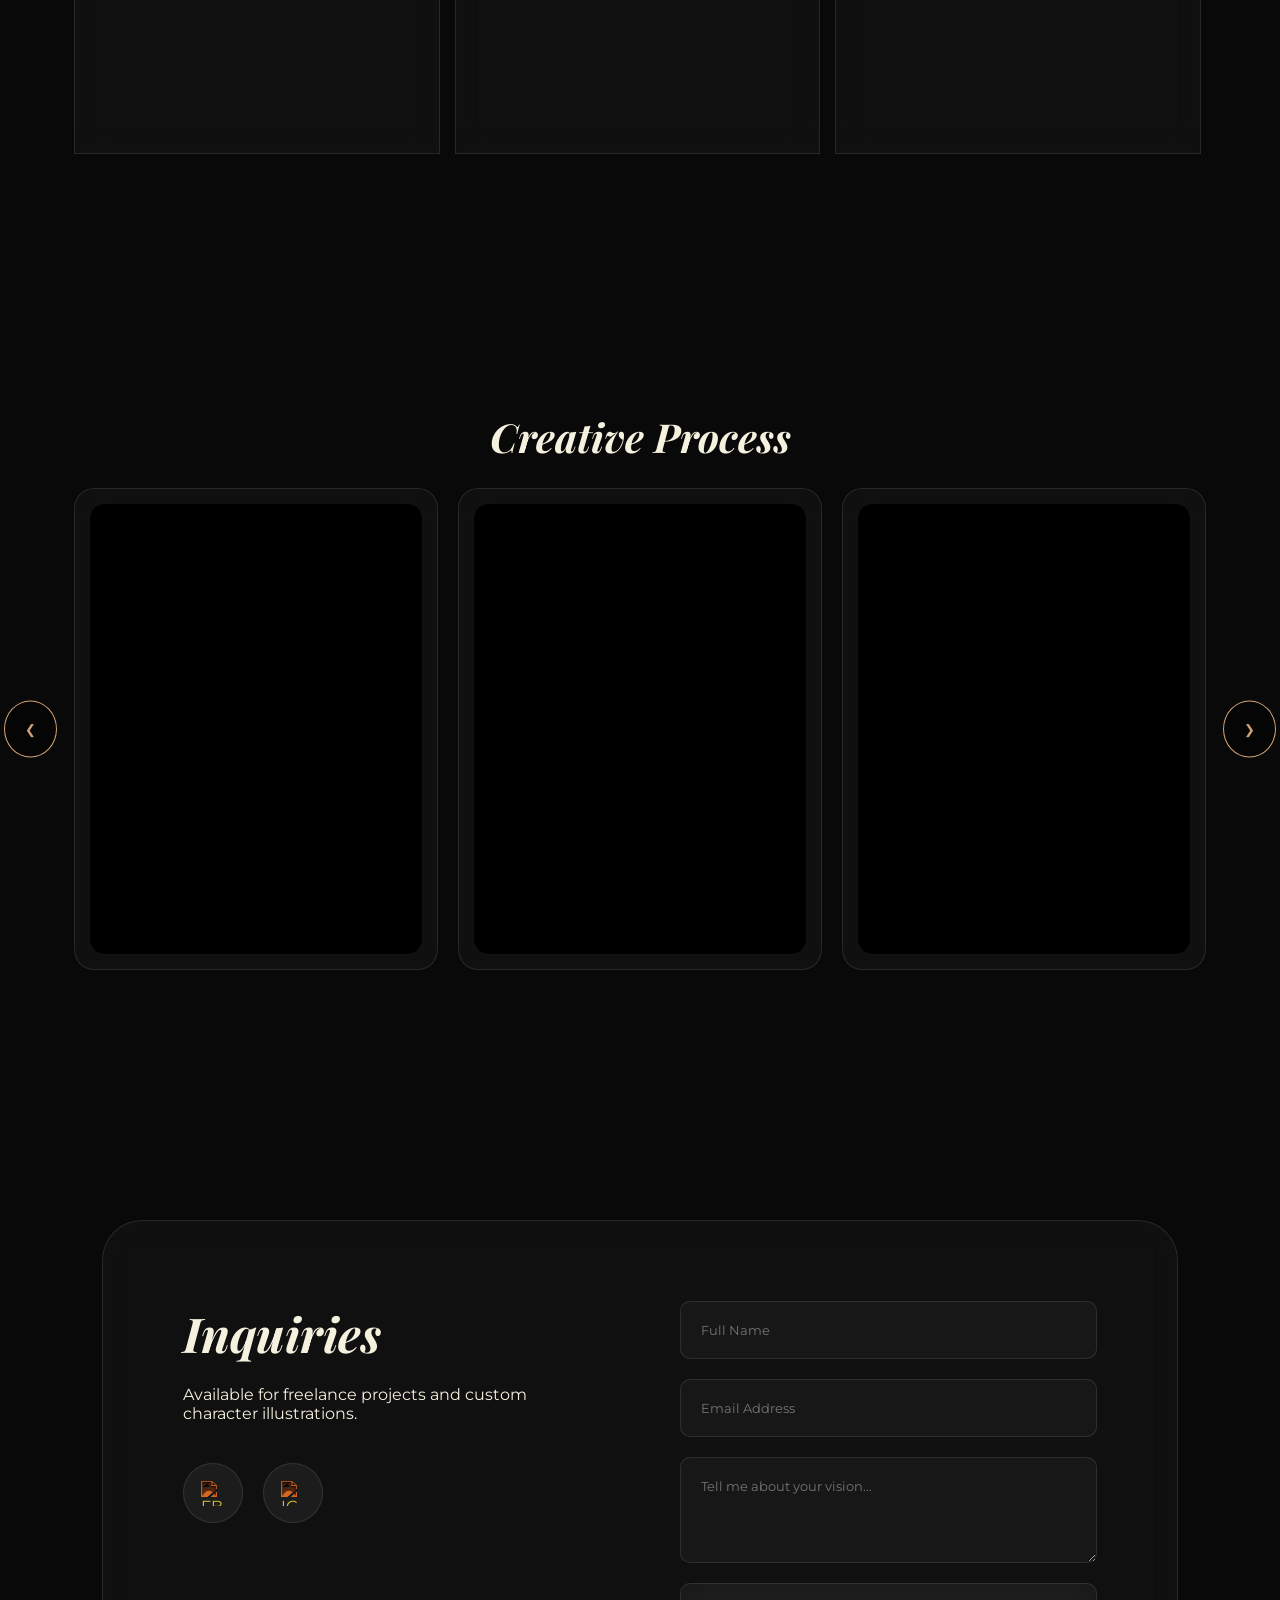
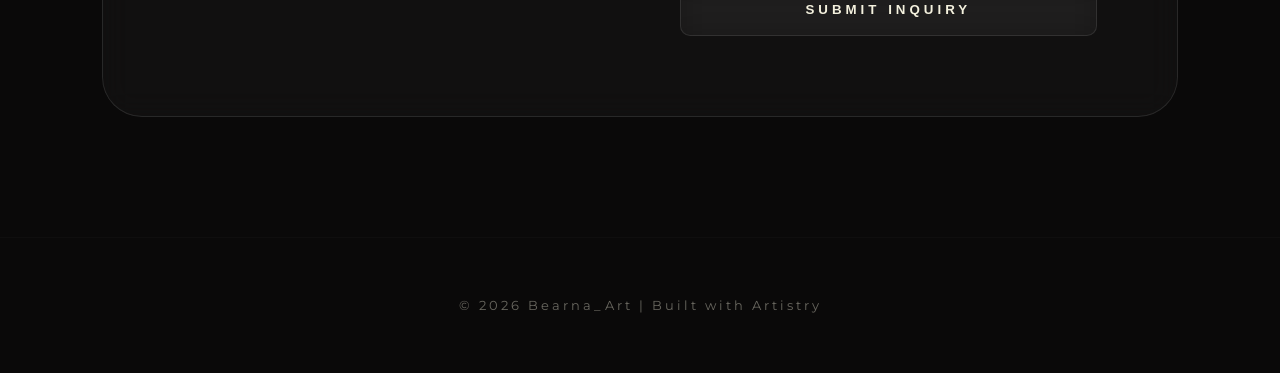
==== commit 917636a8: "Add files via upload" ====
--- a/index.min.html
+++ b/index.min.html
@@ -1 +1 @@
-<!DOCTYPE html><html lang="en"><head><meta charset="UTF-8"><meta name="viewport" content="width=device-width,initial-scale=1"><title>Bearna_Art | Visual Artist</title><link href="https://fonts.googleapis.com/css2?family=Playfair+Display:ital,wght@0,700;1,700&family=Montserrat:wght@300;400;600&display=swap" rel="stylesheet"><link rel="stylesheet" href="style.css"><link rel="icon" type="image/jpeg" href="images/berna_art.jpg"></head><body><canvas id="paintCanvas"></canvas><div id="lightbox" class="lightbox" onclick="closeLightbox()"><span class="close">&times;</span> <button class="lb-nav lb-prev" onclick="event.stopPropagation(); navigateImages(-1)">&#10094;</button> <img class="lightbox-content" id="lightbox-img" onclick="event.stopPropagation()"> <button class="lb-nav lb-next" onclick="event.stopPropagation(); navigateImages(1)">&#10095;</button></div><div id="videoLightbox" class="lightbox" onclick="closeVideoLightbox()"><span class="close">&times;</span> <button class="lb-nav lb-prev" onclick="event.stopPropagation(); navigateVideos(-1)">&#10094;</button><div class="video-lightbox-wrapper" onclick="event.stopPropagation()"><video id="lightboxVideo" playsinline controls disablepictureinpicture controlslist="nodownload noplaybackrate nofullscreen" oncontextmenu="return false;"><source src="" type="video/mp4"></video></div><button class="lb-nav lb-next" onclick="event.stopPropagation(); navigateVideos(1)">&#10095;</button></div><nav class="glass"><div class="logo">Bearna<span>_Art</span></div><ul><li><a href="#home">Home</a></li><li><a href="#gallery">Gallery</a></li><li><a href="#video">Process</a></li><li><a href="#contact">Contact</a></li></ul></nav><section id="home" class="hero reveal"><div class="hero-container"><div class="profile-area"><div class="profile-pic-wrapper glass"><img src="images/berna_art.jpg" alt="Mharia Berna" class="profile-img"></div></div><div class="hero-content"><h1 class="serif-title">Luminous<br><span>Digital Art</span></h1><p class="subtitle">Capturing emotion through light and color.</p><div class="cta-spacer"><a href="#gallery" class="cta-main glass">Enter Gallery</a></div></div></div></section><section id="gallery" class="reveal"><h2 class="section-title serif-title">The Collection</h2><div class="gallery-container"><div class="gallery-grid" id="galleryGrid"><div class="art-card glass" onclick="openLightbox(this)"><img src="images/berna1.jpg" alt="Art 1"></div><div class="art-card glass" onclick="openLightbox(this)"><img src="images/berna2.jpg" alt="Art 2"></div><div class="art-card glass" onclick="openLightbox(this)"><img src="images/berna3.jpg" alt="Art 3"></div><div class="art-card glass" onclick="openLightbox(this)"><img src="images/berna4.jpg" alt="Art 4"></div><div class="art-card glass" onclick="openLightbox(this)"><img src="images/berna5.jpg" alt="Art 5"></div><div class="art-card glass" onclick="openLightbox(this)"><img src="images/berna6.jpg" alt="Art 6"></div><div class="art-card glass" onclick="openLightbox(this)"><img src="images/berna7.jpg" alt="Art 7"></div><div class="art-card glass" onclick="openLightbox(this)"><img src="images/berna8.jpg" alt="Art 8"></div><div class="art-card glass" onclick="openLightbox(this)"><img src="images/berna9.jpg" alt="Art 9"></div><div class="art-card glass" onclick="openLightbox(this)"><img src="images/IMG_1.jpg" alt="Art 1"></div><div class="art-card glass" onclick="openLightbox(this)"><img src="images/IMG_2.jpg" alt="Art 1"></div><div class="art-card glass" onclick="openLightbox(this)"><img src="images/IMG_3.JPG" alt="Art 1"></div><div class="art-card glass" onclick="openLightbox(this)"><img src="images/IMG_4.JPG" alt="Art 1"></div><div class="art-card glass" onclick="openLightbox(this)"><img src="images/IMG_5.JPG" alt="Art 1"></div><div class="art-card glass" onclick="openLightbox(this)"><img src="images/IMG_6.JPG" alt="Art 1"></div><div class="art-card glass" onclick="openLightbox(this)"><img src="images/IMG_7.JPG" alt="Art 1"></div><div class="art-card glass" onclick="openLightbox(this)"><img src="images/IMG_8.JPG" alt="Art 1"></div><div class="art-card glass" onclick="openLightbox(this)"><img src="images/IMG_9.JPG" alt="Art 1"></div><div class="art-card glass" onclick="openLightbox(this)"><img src="images/IMG_10.jpg" alt="Art 1"></div><div class="art-card glass" onclick="openLightbox(this)"><img src="images/IMG_11.JPG" alt="Art 1"></div><div class="art-card glass" onclick="openLightbox(this)"><img src="images/IMG_12.jpg" alt="Art 1"></div><div class="art-card glass" onclick="openLightbox(this)"><img src="images/IMG_13.JPG" alt="Art 1"></div><div class="art-card glass" onclick="openLightbox(this)"><img src="images/IMG_14.JPG" alt="Art 1"></div><div class="art-card glass" onclick="openLightbox(this)"><img src="images/IMG_15.JPG" alt="Art 1"></div><div class="art-card glass" onclick="openLightbox(this)"><img src="images/IMG_16.JPG" alt="Art 1"></div><div class="art-card glass" onclick="openLightbox(this)"><img src="images/IMG_17.JPG" alt="Art 1"></div><div class="art-card glass" onclick="openLightbox(this)"><img src="images/IMG_18.JPG" alt="Art 1"></div><div class="art-card glass" onclick="openLightbox(this)"><img src="images/IMG_19.JPG" alt="Art 1"></div><div class="art-card glass" onclick="openLightbox(this)"><img src="images/IMG_20.JPG" alt="Art 1"></div><div class="art-card glass" onclick="openLightbox(this)"><img src="images/IMG_21.JPG" alt="Art 1"></div><div class="art-card glass" onclick="openLightbox(this)"><img src="images/IMG_22.JPG" alt="Art 1"></div><div class="art-card glass" onclick="openLightbox(this)"><img src="images/IMG_23.JPG" alt="Art 1"></div><div class="art-card glass" onclick="openLightbox(this)"><img src="images/IMG_24.JPG" alt="Art 1"></div><div class="art-card glass" onclick="openLightbox(this)"><img src="images/IMG_25.JPG" alt="Art 1"></div><div class="art-card glass" onclick="openLightbox(this)"><img src="images/IMG_26.JPG" alt="Art 1"></div><div class="art-card glass" onclick="openLightbox(this)"><img src="images/IMG_27.JPG" alt="Art 1"></div><div class="art-card glass" onclick="openLightbox(this)"><img src="images/IMG_28.JPG" alt="Art 1"></div></div></div></section><section id="video" class="reveal"><h2 class="section-title serif-title">Creative Process</h2><div class="video-container" id="videoSliderContainer"><button class="slider-btn prev" onclick="moveVideoSlider(-1)">&#10094;</button><div class="video-viewport"><div class="video-slider" id="videoSlider"><div class="video-slide"><div class="video-wrapper glass"><video playsinline disablepictureinpicture controlslist="nodownload noplaybackrate nofullscreen"><source src="videos/Artwork1.mp4#t=0.001" type="video/mp4"></video></div></div><div class="video-slide"><div class="video-wrapper glass"><video playsinline disablepictureinpicture controlslist="nodownload noplaybackrate nofullscreen"><source src="videos/Artwork2.mp4#t=0.001" type="video/mp4"></video></div></div><div class="video-slide"><div class="video-wrapper glass"><video playsinline disablepictureinpicture controlslist="nodownload noplaybackrate nofullscreen"><source src="videos/Artwork3.mp4#t=0.001" type="video/mp4"></video></div></div><div class="video-slide"><div class="video-wrapper glass"><video playsinline disablepictureinpicture controlslist="nodownload noplaybackrate nofullscreen"><source src="videos/Artwork4.mp4#t=0.001" type="video/mp4"></video></div></div><div class="video-slide"><div class="video-wrapper glass"><video playsinline disablepictureinpicture controlslist="nodownload noplaybackrate nofullscreen"><source src="videos/Artwork5.mp4#t=0.001" type="video/mp4"></video></div></div><div class="video-slide"><div class="video-wrapper glass"><video playsinline disablepictureinpicture controlslist="nodownload noplaybackrate nofullscreen"><source src="videos/Artwork6.mp4#t=0.001" type="video/mp4"></video></div></div><div class="video-slide"><div class="video-wrapper glass"><video playsinline disablepictureinpicture controlslist="nodownload noplaybackrate nofullscreen"><source src="videos/Artwork7.mp4#t=0.001" type="video/mp4"></video></div></div></div></div><button class="slider-btn next" onclick="moveVideoSlider(1)">&#10095;</button></div></section><section id="contact" class="reveal"><div class="contact-container glass"><div class="contact-info"><h2 class="serif-title">Inquiries</h2><p>Available for freelance projects and custom character illustrations.</p><div class="social-links"><a href="https://www.facebook.com/mhariabernaalcancia" target="_blank" class="social-icon"><img src="https://upload.wikimedia.org/wikipedia/commons/b/b8/2021_Facebook_icon.svg" alt="FB" class="glass-icon"> </a><a href="https://www.instagram.com/bearna_art" target="_blank" class="social-icon"><img src="https://upload.wikimedia.org/wikipedia/commons/a/a5/Instagram_icon.png" alt="IG" class="glass-icon"></a></div></div><form class="contact-form" id="contactForm"><input type="text" name="name" id="userName" placeholder="Full Name" required> <input type="email" name="email" id="userEmail" placeholder="Email Address" required> <textarea name="message" id="userMessage" placeholder="Tell me about your vision..." rows="4" required></textarea> <button type="submit" id="submitBtn" class="submit-btn glass">Submit Inquiry</button></form><div id="thankYouMessage" class="thank-you-area" style="display:none"><div class="success-glow"></div><h2 class="serif-title">Message Sent</h2><p>Thank you for reaching out. I'll review your vision and get back to you shortly.</p><button onclick="resetForm()" class="cta-main glass" style="margin-top:20px;font-size:.7rem;padding:12px 30px">Send Another</button></div></div></section><footer><p>&copy; 2026 Bearna_Art | Built with Artistry</p></footer><script src="script.js"></script></body></html>+<!DOCTYPE html><html lang="en"><head><meta charset="UTF-8"><meta name="viewport" content="width=device-width,initial-scale=1"><title>Bearna_Art | Visual Artist</title><link href="https://fonts.googleapis.com/css2?family=Playfair+Display:ital,wght@0,700;1,700&family=Montserrat:wght@300;400;600&display=swap" rel="stylesheet"><link rel="stylesheet" href="style.css"><link rel="icon" type="image/jpeg" href="images/berna_art.jpg"></head><body><canvas id="paintCanvas"></canvas><div id="lightbox" class="lightbox" onclick="closeLightbox()"><span class="close">&times;</span> <button class="lb-nav lb-prev" onclick="event.stopPropagation(); navigateImages(-1)">&#10094;</button> <img class="lightbox-content" id="lightbox-img" onclick="event.stopPropagation()"> <button class="lb-nav lb-next" onclick="event.stopPropagation(); navigateImages(1)">&#10095;</button></div><div id="videoLightbox" class="lightbox" onclick="closeVideoLightbox()"><span class="close">&times;</span> <button class="lb-nav lb-prev" onclick="event.stopPropagation(); navigateVideos(-1)">&#10094;</button><div class="video-lightbox-wrapper" onclick="event.stopPropagation()"><video id="lightboxVideo" playsinline controls disablepictureinpicture controlslist="nodownload noplaybackrate nofullscreen" oncontextmenu="return false;"><source src="" type="video/mp4"></video></div><button class="lb-nav lb-next" onclick="event.stopPropagation(); navigateVideos(1)">&#10095;</button></div><nav class="glass"><div class="logo">Bearna<span>_Art</span></div><ul><li><a href="#home">Home</a></li><li><a href="#gallery">Gallery</a></li><li><a href="#video">Process</a></li><li><a href="#contact">Contact</a></li></ul></nav><section id="home" class="hero reveal"><div class="hero-container"><div class="profile-area"><div class="profile-pic-wrapper glass"><img src="images/berna_art.jpg" alt="Mharia Berna" class="profile-img"></div></div><div class="hero-content"><h1 class="serif-title">Luminous<br><span>Digital Art</span></h1><p class="subtitle">Capturing emotion through light and color.</p><div class="cta-spacer"><a href="#gallery" class="cta-main glass">Enter Gallery</a></div></div></div></section><section id="gallery" class="reveal"><h2 class="section-title serif-title">The Collection</h2><div class="gallery-container"><div class="gallery-grid" id="galleryGrid"><div class="art-card glass" onclick="openLightbox(this)"><img src="images/berna1.jpg" alt="Art 1"></div><div class="art-card glass" onclick="openLightbox(this)"><img src="images/berna2.jpg" alt="Art 2"></div><div class="art-card glass" onclick="openLightbox(this)"><img src="images/berna3.jpg" alt="Art 3"></div><div class="art-card glass" onclick="openLightbox(this)"><img src="images/berna4.jpg" alt="Art 4"></div><div class="art-card glass" onclick="openLightbox(this)"><img src="images/berna5.jpg" alt="Art 5"></div><div class="art-card glass" onclick="openLightbox(this)"><img src="images/berna6.jpg" alt="Art 6"></div><div class="art-card glass" onclick="openLightbox(this)"><img src="images/berna7.jpg" alt="Art 7"></div><div class="art-card glass" onclick="openLightbox(this)"><img src="images/berna8.jpg" alt="Art 8"></div><div class="art-card glass" onclick="openLightbox(this)"><img src="images/berna9.jpg" alt="Art 9"></div><div class="art-card glass" onclick="openLightbox(this)"><img src="images/berna10.jpg" alt="Art 1"></div><div class="art-card glass" onclick="openLightbox(this)"><img src="images/berna11.jpg" alt="Art 1"></div><div class="art-card glass" onclick="openLightbox(this)"><img src="images/berna12.jpg" alt="Art 1"></div><div class="art-card glass" onclick="openLightbox(this)"><img src="images/berna13.jpg" alt="Art 1"></div><div class="art-card glass" onclick="openLightbox(this)"><img src="images/berna14.jpg" alt="Art 1"></div><div class="art-card glass" onclick="openLightbox(this)"><img src="images/berna15.jpg" alt="Art 1"></div><div class="art-card glass" onclick="openLightbox(this)"><img src="images/berna16.jpg" alt="Art 1"></div><div class="art-card glass" onclick="openLightbox(this)"><img src="images/berna17.jpg" alt="Art 1"></div><div class="art-card glass" onclick="openLightbox(this)"><img src="images/berna18.jpg" alt="Art 1"></div><div class="art-card glass" onclick="openLightbox(this)"><img src="images/berna19.jpg" alt="Art 1"></div><div class="art-card glass" onclick="openLightbox(this)"><img src="images/berna20.jpg" alt="Art 1"></div><div class="art-card glass" onclick="openLightbox(this)"><img src="images/berna21.jpg" alt="Art 1"></div><div class="art-card glass" onclick="openLightbox(this)"><img src="images/berna22.jpg" alt="Art 1"></div><div class="art-card glass" onclick="openLightbox(this)"><img src="images/berna23.jpg" alt="Art 1"></div><div class="art-card glass" onclick="openLightbox(this)"><img src="images/berna24.jpg" alt="Art 1"></div><div class="art-card glass" onclick="openLightbox(this)"><img src="images/berna25.jpg" alt="Art 1"></div><div class="art-card glass" onclick="openLightbox(this)"><img src="images/berna26.jpg" alt="Art 1"></div><div class="art-card glass" onclick="openLightbox(this)"><img src="images/berna27.jpg" alt="Art 1"></div><div class="art-card glass" onclick="openLightbox(this)"><img src="images/berna28.jpg" alt="Art 1"></div><div class="art-card glass" onclick="openLightbox(this)"><img src="images/berna29.jpg" alt="Art 1"></div><div class="art-card glass" onclick="openLightbox(this)"><img src="images/berna30.jpg" alt="Art 1"></div><div class="art-card glass" onclick="openLightbox(this)"><img src="images/berna31.jpg" alt="Art 1"></div><div class="art-card glass" onclick="openLightbox(this)"><img src="images/berna32.jpg" alt="Art 1"></div><div class="art-card glass" onclick="openLightbox(this)"><img src="images/berna33.jpg" alt="Art 1"></div><div class="art-card glass" onclick="openLightbox(this)"><img src="images/berna34.jpg" alt="Art 1"></div><div class="art-card glass" onclick="openLightbox(this)"><img src="images/berna35.jpg" alt="Art 1"></div><div class="art-card glass" onclick="openLightbox(this)"><img src="images/berna36.jpg" alt="Art 1"></div><div class="art-card glass" onclick="openLightbox(this)"><img src="images/berna37.jpg" alt="Art 1"></div></div></div></section><section id="video" class="reveal"><h2 class="section-title serif-title">Creative Process</h2><div class="video-container" id="videoSliderContainer"><button class="slider-btn prev" onclick="moveVideoSlider(-1)">&#10094;</button><div class="video-viewport"><div class="video-slider" id="videoSlider"><div class="video-slide"><div class="video-wrapper glass"><video playsinline disablepictureinpicture controlslist="nodownload noplaybackrate nofullscreen"><source src="videos/Artwork1.mp4#t=0.001" type="video/mp4"></video></div></div><div class="video-slide"><div class="video-wrapper glass"><video playsinline disablepictureinpicture controlslist="nodownload noplaybackrate nofullscreen"><source src="videos/Artwork2.mp4#t=0.001" type="video/mp4"></video></div></div><div class="video-slide"><div class="video-wrapper glass"><video playsinline disablepictureinpicture controlslist="nodownload noplaybackrate nofullscreen"><source src="videos/Artwork3.mp4#t=0.001" type="video/mp4"></video></div></div><div class="video-slide"><div class="video-wrapper glass"><video playsinline disablepictureinpicture controlslist="nodownload noplaybackrate nofullscreen"><source src="videos/Artwork4.mp4#t=0.001" type="video/mp4"></video></div></div><div class="video-slide"><div class="video-wrapper glass"><video playsinline disablepictureinpicture controlslist="nodownload noplaybackrate nofullscreen"><source src="videos/Artwork5.mp4#t=0.001" type="video/mp4"></video></div></div><div class="video-slide"><div class="video-wrapper glass"><video playsinline disablepictureinpicture controlslist="nodownload noplaybackrate nofullscreen"><source src="videos/Artwork6.mp4#t=0.001" type="video/mp4"></video></div></div><div class="video-slide"><div class="video-wrapper glass"><video playsinline disablepictureinpicture controlslist="nodownload noplaybackrate nofullscreen"><source src="videos/Artwork7.mp4#t=0.001" type="video/mp4"></video></div></div></div></div><button class="slider-btn next" onclick="moveVideoSlider(1)">&#10095;</button></div></section><section id="contact" class="reveal"><div class="contact-container glass"><div class="contact-info"><h2 class="serif-title">Inquiries</h2><p>Available for freelance projects and custom character illustrations.</p><div class="social-links"><a href="https://www.facebook.com/mhariabernaalcancia" target="_blank" class="social-icon"><img src="https://upload.wikimedia.org/wikipedia/commons/b/b8/2021_Facebook_icon.svg" alt="FB" class="glass-icon"> </a><a href="https://www.instagram.com/bearna_art" target="_blank" class="social-icon"><img src="https://upload.wikimedia.org/wikipedia/commons/a/a5/Instagram_icon.png" alt="IG" class="glass-icon"></a></div></div><form class="contact-form" id="contactForm"><input type="text" name="name" id="userName" placeholder="Full Name" required> <input type="email" name="email" id="userEmail" placeholder="Email Address" required> <textarea name="message" id="userMessage" placeholder="Tell me about your vision..." rows="4" required></textarea> <button type="submit" id="submitBtn" class="submit-btn glass">Submit Inquiry</button></form><div id="thankYouMessage" class="thank-you-area" style="display:none"><div class="success-glow"></div><h2 class="serif-title">Message Sent</h2><p>Thank you for reaching out. I'll review your vision and get back to you shortly.</p><button onclick="resetForm()" class="cta-main glass" style="margin-top:20px;font-size:.7rem;padding:12px 30px">Send Another</button></div></div></section><footer><p>&copy; 2026 Bearna_Art | Built with Artistry</p></footer><script src="script.js"></script></body></html>
